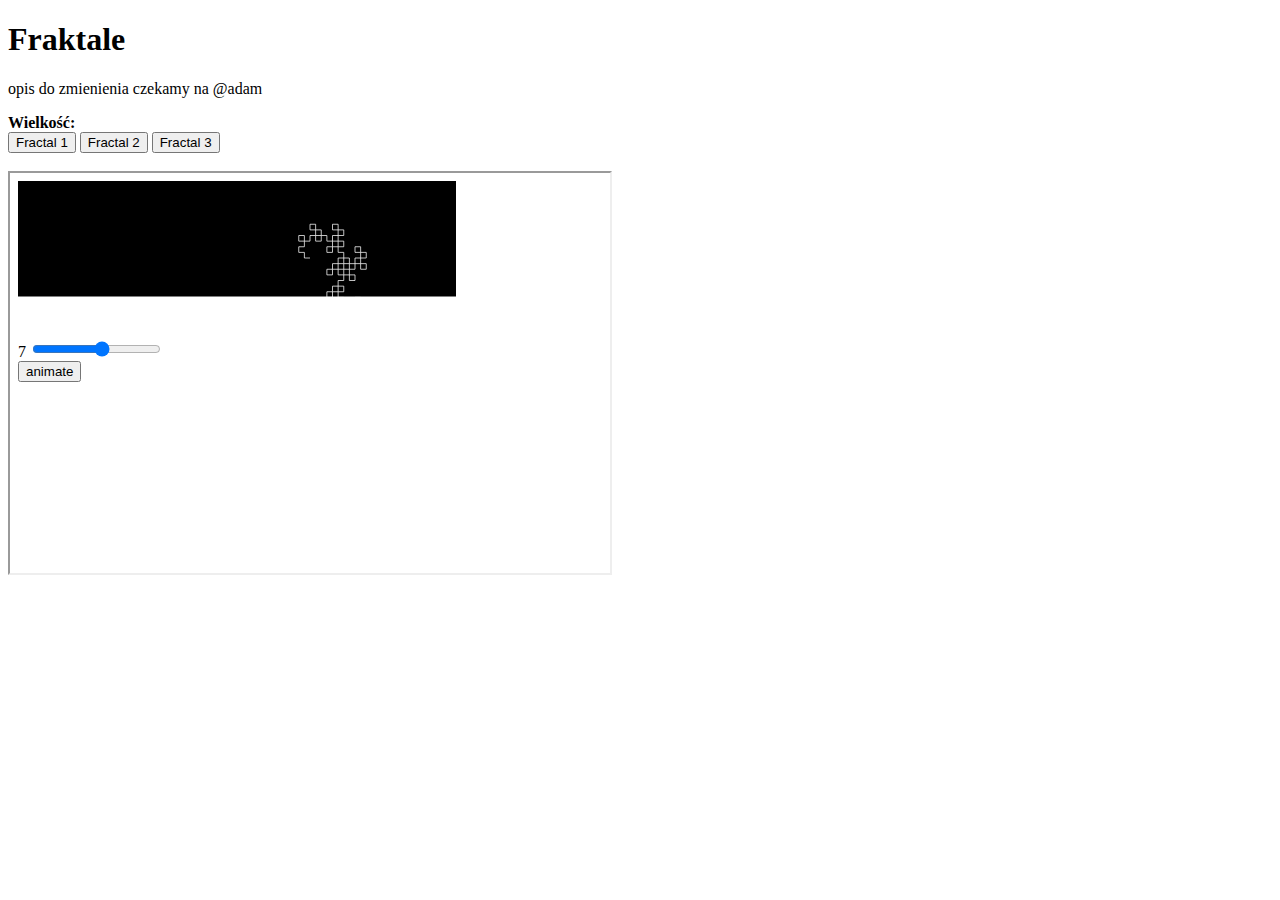
==== index.html @ 09fd3dd7 "zakładki, fraktal, UI" ====
<!DOCTYPE html>
<html lang="pl">
<head>
    <meta charset="UTF-8">
    <meta name="viewport" content="width=device-width, initial-scale=1.0">
    <title>Fraktale</title>
    <link rel="stylesheet" href="MyStyle.css">

</head>
<body>
    <h1 class="tytul">Fraktale</h1>
    <p class="opis">opis do zmienienia czekamy na @adam</p>
    <strong>Wielkość:</strong>
    <br>
    <button class="frak1Btn" onclick="changeIframe('fraktale/fraktal1.html')">Fractal 1</button>
    <button class="frak2Btn" onclick="changeIframe('fraktale/fraktal2.html')">Fractal 2</button>
    <button class="frak3tn" onclick="changeIframe('fraktale/fraktal3.html')">Fractal 3</button>
    <br><br>
    <iframe id="myIframe" class="ramka" src="fraktale/fraktal1.html" width="600" height="400"></iframe>
    <script>
        function changeIframe(url) {
            document.getElementById("myIframe").src = url;
        }
    </script>
</body>
</html>
---- MyStyle.css ----
/* fraktal marka */
canvas {

}
/* przycisk animuj marka xd */
.animBtn {
    
}
/* slider marka XD */
.slider {

}
/* przycisk fraktal 1 */
.frak1Btn {
    
}
/* przycisk fraktal 2 */
.frak2Btn {
    
}
/* przycisk fraktal 3 */
.frak3Btn {
    
}
/* tytul po prostu  */
.tytul {

}
/* to coś szare w któerym jest fraktal */
.ramka {

}
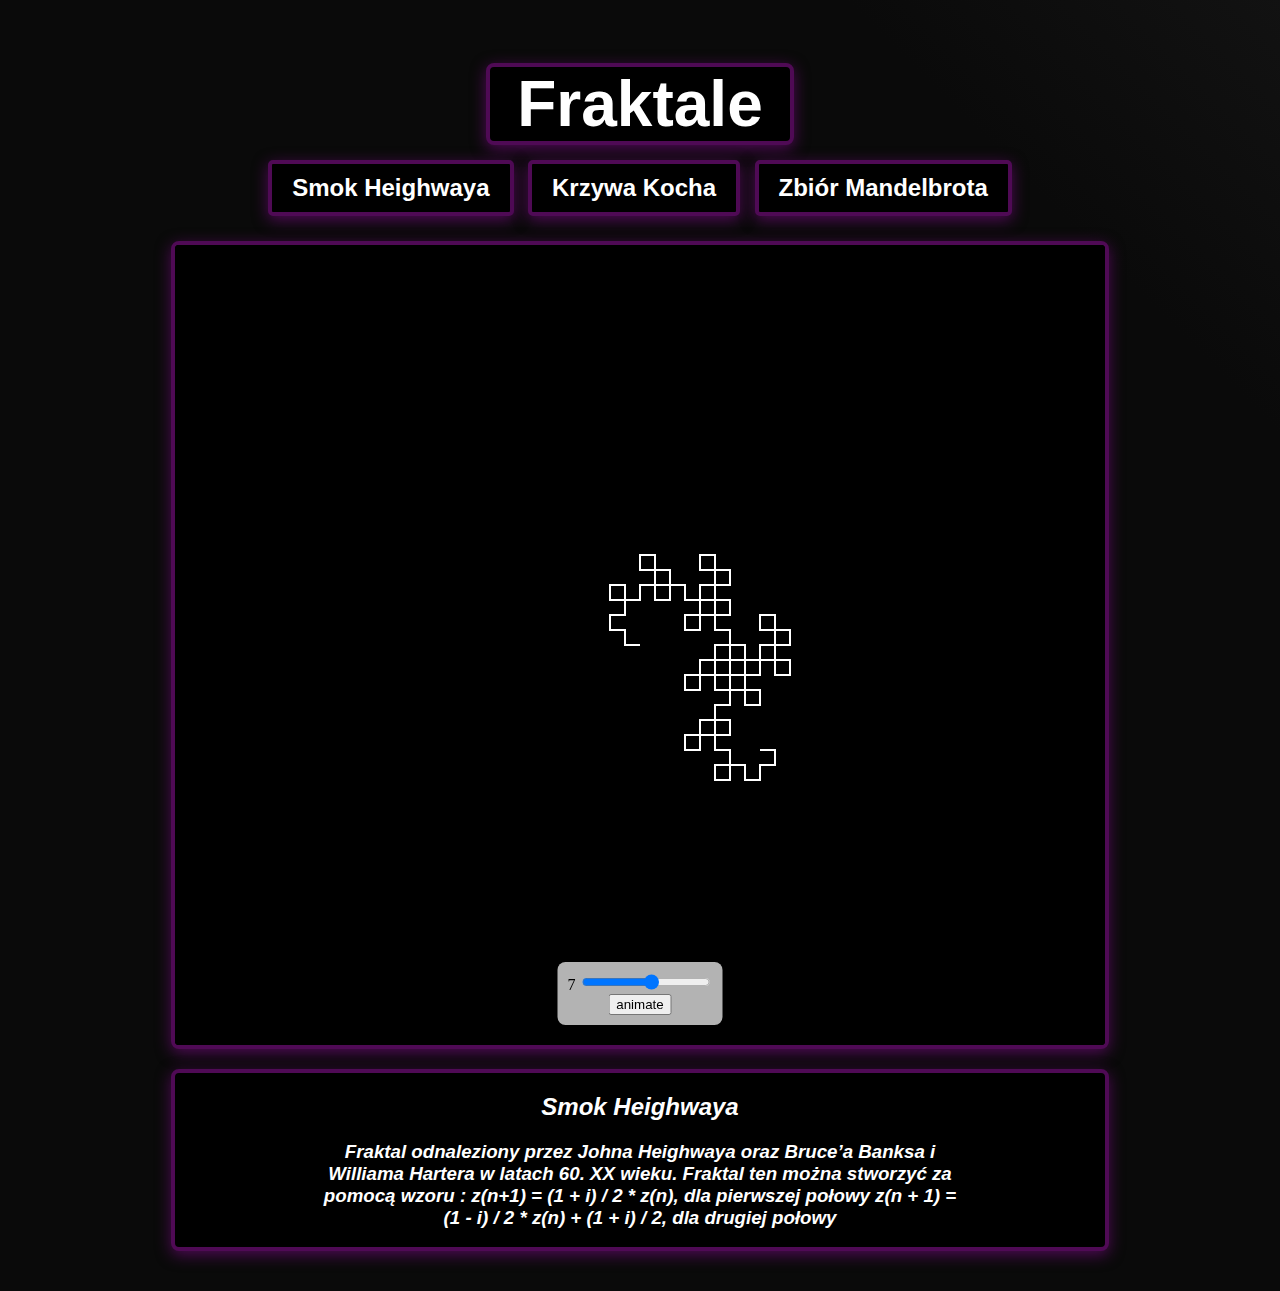
==== commit c50db9a3: "Work from 2025.04.03" ====
--- a/index.html
+++ b/index.html
@@ -1,26 +1,66 @@
 <!DOCTYPE html>
 <html lang="pl">
 <head>
-    <meta charset="UTF-8">
-    <meta name="viewport" content="width=device-width, initial-scale=1.0">
+    <meta charset="UTF-8"/>
+    <meta name="viewport" content="width=device-width, initial-scale=1.0"/>
     <title>Fraktale</title>
-    <link rel="stylesheet" href="MyStyle.css">
+    <link rel="stylesheet" href="MyStyle.css"/>
+</head>
+<script>
+    function changeTitle(text) {
+        const title = document.getElementById("opis-title");
+        title.textContent = text;
+    }
 
-</head>
+    function changeDetail(text) {
+        const detail = document.getElementById("opis-detail");
+        detail.textContent = text;
+    }
+
+    function fraktal1() {
+        changeIframe("fraktale/fraktal1.html");
+        changeTitle("Smok Heighwaya");
+        changeDetail(
+            "Fraktal odnaleziony przez Johna Heighwaya oraz Bruce’a Banksa i Williama Hartera w latach 60. XX wieku. Fraktal ten można stworzyć za pomocą wzoru : z(n+1) = (1 + i) / 2 * z(n), dla pierwszej połowy z(n + 1) = (1 - i) / 2 * z(n) + (1 + i) / 2, dla drugiej połowy"
+        );
+    }
+
+    function fraktal2() {
+        changeIframe("fraktale/fraktal2.html");
+        changeTitle("Krzywa Kocha");
+        changeDetail(
+            "Opisana w 1904 roku przez szwedzkiego matematyka Nielsa Fabiana Helgavon Kocha.Aby stworzyć fraktal zaczyna się od prostej linii, dzieli się wszystkie odcinki na 3 części i środkowy zastępuje ząbkiem o ramieniu długości 1 / 3 odcinka.Krok jest powtarzany w nieskończoność."
+        );
+    }
+
+    function fraktal3() {
+        changeIframe("fraktale/fraktal3.html");
+        changeTitle("Zbiór Mandelbrota");
+        changeDetail(
+            "Został odnaleziony przez Benoît B. Mandelbrota, był on francusko i amerykańskim matematykiem, który zdefiniował samo słowo fraktal, dlatego znany jest jako ojciec geometrii fraktalnej. Zbiór Mandelbrota jest jednym z najbardziej znanych i popularnych fraktali, można go przedstawić za pomocą funkcji : z(n+1) = z(n)^2 + c "
+        )
+    }
+</script>
 <body>
-    <h1 class="tytul">Fraktale</h1>
-    <p class="opis">opis do zmienienia czekamy na @adam</p>
-    <strong>Wielkość:</strong>
-    <br>
-    <button class="frak1Btn" onclick="changeIframe('fraktale/fraktal1.html')">Fractal 1</button>
-    <button class="frak2Btn" onclick="changeIframe('fraktale/fraktal2.html')">Fractal 2</button>
-    <button class="frak3tn" onclick="changeIframe('fraktale/fraktal3.html')">Fractal 3</button>
-    <br><br>
-    <iframe id="myIframe" class="ramka" src="fraktale/fraktal1.html" width="600" height="400"></iframe>
-    <script>
-        function changeIframe(url) {
-            document.getElementById("myIframe").src = url;
-        }
-    </script>
+<h1 class="tytul">Fraktale</h1>
+<div class="buttons-container">
+    <button class="frak1Btn" onclick="fraktal1()">Smok Heighwaya</button>
+    <button class="frak2Btn" onclick="fraktal2()">Krzywa Kocha</button>
+    <button class="frak3Btn" onclick="fraktal3()">Zbiór Mandelbrota</button>
+</div>
+<div class="sordek_ciezkosci_matki_ziemi">
+    <iframe id="myIframe" class="ramka" src="fraktale/fraktal1.html"></iframe>
+</div>
+<div class="opis">
+    <h2 id="opis-title"></h2>
+    <h3 id="opis-detail"></h3>
+</div>
+<script>
+    fraktal1();
+
+    function changeIframe(url) {
+        document.getElementById("myIframe").src = url;
+    }
+</script>
 </body>
 </html>--- a/MyStyle.css
+++ b/MyStyle.css
@@ -1,32 +1,165 @@
-/* fraktal marka */
-canvas {
+/* General styles */
+body {
+    margin: 0;
+    padding: 20px;
+    font-family: Arial, sans-serif;
+    display: flex;
+    flex-direction: column;
+    align-items: center;
+    box-sizing: border-box;
+    min-height: 100vh;
+
+    /* Smooth Gradient Background */
+    background: linear-gradient(45deg, #0a0a0a, #0a0a0a, #313131, #313131);
+    background-size: 400% 100%; /* Quadruple width for smoothness */
+    animation: gradient 15s linear infinite;
+}
+
+/* Title styles */
+.tytul {
+    width: 300px;
+    font-size: 4rem;
+    color: #ffffff;
+    background-color: #000000;
+    border-radius: 8px;
+    margin-bottom: 10px;
+    text-align: center;
+    box-shadow: 0 4px 15px #4f0a55;
+    border: 4px solid #4f0a55;
+}
+
+/* Description text */
+.opis {
+    color: #ffffff;
+    background-color: #000000;
+    border: 4px solid #4f0a55;
+    border-radius: 8px;
+    text-align: center;
+    margin-bottom: 20px;
+    margin-left: 40px;
+    margin-right: 40px;
+    font-style: italic;
+    box-shadow: 0 4px 15px #4f0a55;
+    width: 75%;
+}
+
+#opis-detail {
+    margin-left: 15%;
+    margin-right: 15%;
+}
+
+/* Buttons container */
+body > br {
+    display: none;
+}
+
+/* Fractal buttons */
+.frak1Btn,
+.frak2Btn,
+.frak3Btn {
+    padding: 10px 20px;
+    margin: 5px;
+    border: none;
+    border-radius: 5px;
+    font-weight: bold;
+    cursor: pointer;
+    transition: all 0.3s ease;
+    font-size: 1.5rem;
+}
+
+.frak1Btn {
+    border: 4px solid #4f0a55;
+    box-shadow: 0 4px 15px #4f0a55;
+    background-color: #000000;
+    color: #ffffff;
+}
+
+.frak2Btn {
+    border: 4px solid #4f0a55;
+    box-shadow: 0 4px 15px #4f0a55;
+    background-color: #000000;
+    color: #ffffff;
+}
+
+.frak3Btn {
+    border: 4px solid #4f0a55;
+    box-shadow: 0 4px 15px #4f0a55;
+    background-color: #000000;
+    color: #ffffff;
 
 }
-/* przycisk animuj marka xd */
-.animBtn {
-    
+
+/* Button hover effects */
+.frak1Btn:hover,
+.frak2Btn:hover,
+.frak3Btn:hover {
+    transform: translateY(-2px);
 }
-/* slider marka XD */
-.slider {
 
+.frak1Btn:active,
+.frak2Btn:active,
+.frak3Btn:active {
+    transform: translateY(0);
 }
-/* przycisk fraktal 1 */
-.frak1Btn {
-    
+
+/* Frame container */
+.sordek_ciezkosci_matki_ziemi {
+    width: 100%;
+    display: flex;
+    justify-content: center;
+    margin: 20px 0;
 }
-/* przycisk fraktal 2 */
-.frak2Btn {
-    
+
+/* Iframe styles */
+.ramka {
+    width: 75%;
+    height: 800px;
+    border: 4px solid #4f0a55;
+    border-radius: 8px;
+    box-shadow: 0 4px 15px #4f0a55;
+    background-color: #000000;
 }
-/* przycisk fraktal 3 */
-.frak3Btn {
-    
+
+/* Responsive adjustments */
+@media (max-width: 850px) {
+    .ramka {
+        width: 95%;
+        height: 500px;
+    }
 }
-/* tytul po prostu  */
-.tytul {
 
+@media (max-width: 600px) {
+    .tytul {
+        font-size: 2rem;
+    }
+
+    .frak1Btn,
+    .frak2Btn,
+    .frak3Btn {
+        padding: 8px 15px;
+        font-size: 0.9rem;
+    }
+
+    .ramka {
+        height: 400px;
+        width: 75%;
+    }
 }
-/* to coś szare w któerym jest fraktal */
-.ramka {
 
+@keyframes gradient {
+    0% {
+        background-position: 0% 50%;
+    }
+    50% {
+        background-position: 100% 50%;
+    }
+    100% {
+        background-position: 0% 50%;
+    }
+}
+
+@property --gradient-pos {
+    syntax: "<percentage>";
+    inherits: false;
+    initial-value: 0%;
 }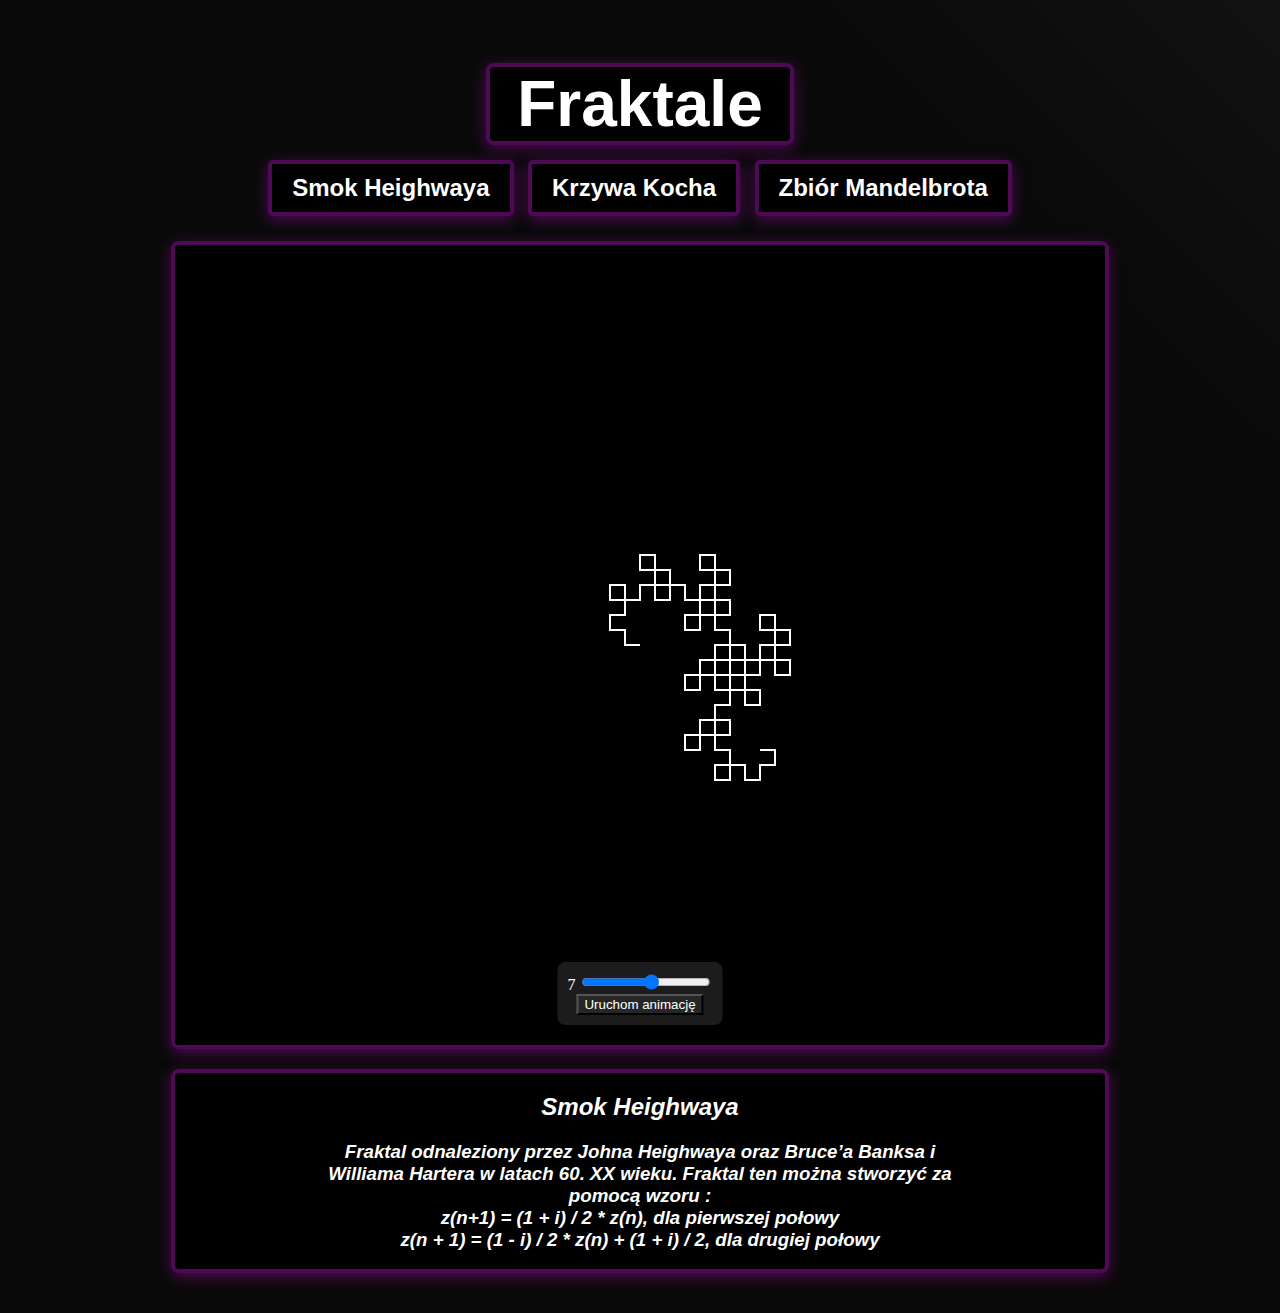
==== commit f7034f05: "add mandelbrot set and improve fractal generation, fix style.css to have global fractal1 and fractal" ====
--- a/index.html
+++ b/index.html
@@ -14,14 +14,14 @@
 
     function changeDetail(text) {
         const detail = document.getElementById("opis-detail");
-        detail.textContent = text;
+        detail.innerHTML = text;
     }
 
     function fraktal1() {
         changeIframe("fraktale/fraktal1.html");
         changeTitle("Smok Heighwaya");
         changeDetail(
-            "Fraktal odnaleziony przez Johna Heighwaya oraz Bruce’a Banksa i Williama Hartera w latach 60. XX wieku. Fraktal ten można stworzyć za pomocą wzoru : z(n+1) = (1 + i) / 2 * z(n), dla pierwszej połowy z(n + 1) = (1 - i) / 2 * z(n) + (1 + i) / 2, dla drugiej połowy"
+            "Fraktal odnaleziony przez Johna Heighwaya oraz Bruce’a Banksa i Williama Hartera w latach 60. XX wieku. Fraktal ten można stworzyć za pomocą wzoru : <br> z(n+1) = (1 + i) / 2 * z(n), dla pierwszej połowy <br> z(n + 1) = (1 - i) / 2 * z(n) + (1 + i) / 2, dla drugiej połowy"
         );
     }
 
@@ -29,15 +29,15 @@
         changeIframe("fraktale/fraktal2.html");
         changeTitle("Krzywa Kocha");
         changeDetail(
-            "Opisana w 1904 roku przez szwedzkiego matematyka Nielsa Fabiana Helgavon Kocha.Aby stworzyć fraktal zaczyna się od prostej linii, dzieli się wszystkie odcinki na 3 części i środkowy zastępuje ząbkiem o ramieniu długości 1 / 3 odcinka.Krok jest powtarzany w nieskończoność."
+            "Opisana w 1904 roku przez szwedzkiego matematyka Nielsa Fabiana Helgavon Kocha.Aby stworzyć fraktal zaczyna się od prostej linii, dzieli się wszystkie odcinki na 3 części i środkowy zastępuje ząbkiem o ramieniu długości 1 / 3 odcinka. Krok jest powtarzany w nieskończoność."
         );
     }
 
     function fraktal3() {
-        changeIframe("fraktale/fraktal3.html");
+        changeIframe("https://www.youtube.com/embed/vRleTC8nV54?si=HP-rk2GpsFxWpTN4autoplay=1&mute=1");
         changeTitle("Zbiór Mandelbrota");
         changeDetail(
-            "Został odnaleziony przez Benoît B. Mandelbrota, był on francusko i amerykańskim matematykiem, który zdefiniował samo słowo fraktal, dlatego znany jest jako ojciec geometrii fraktalnej. Zbiór Mandelbrota jest jednym z najbardziej znanych i popularnych fraktali, można go przedstawić za pomocą funkcji : z(n+1) = z(n)^2 + c "
+            "Został odnaleziony przez Benoît B. Mandelbrota, był on francusko i amerykańskim matematykiem, który zdefiniował samo słowo fraktal, dlatego znany jest jako ojciec geometrii fraktalnej. Zbiór Mandelbrota jest jednym z najbardziej znanych i popularnych fraktali, można go przedstawić za pomocą funkcji : <br> z(n+1) = z(n)^2 + c "
         )
     }
 </script>
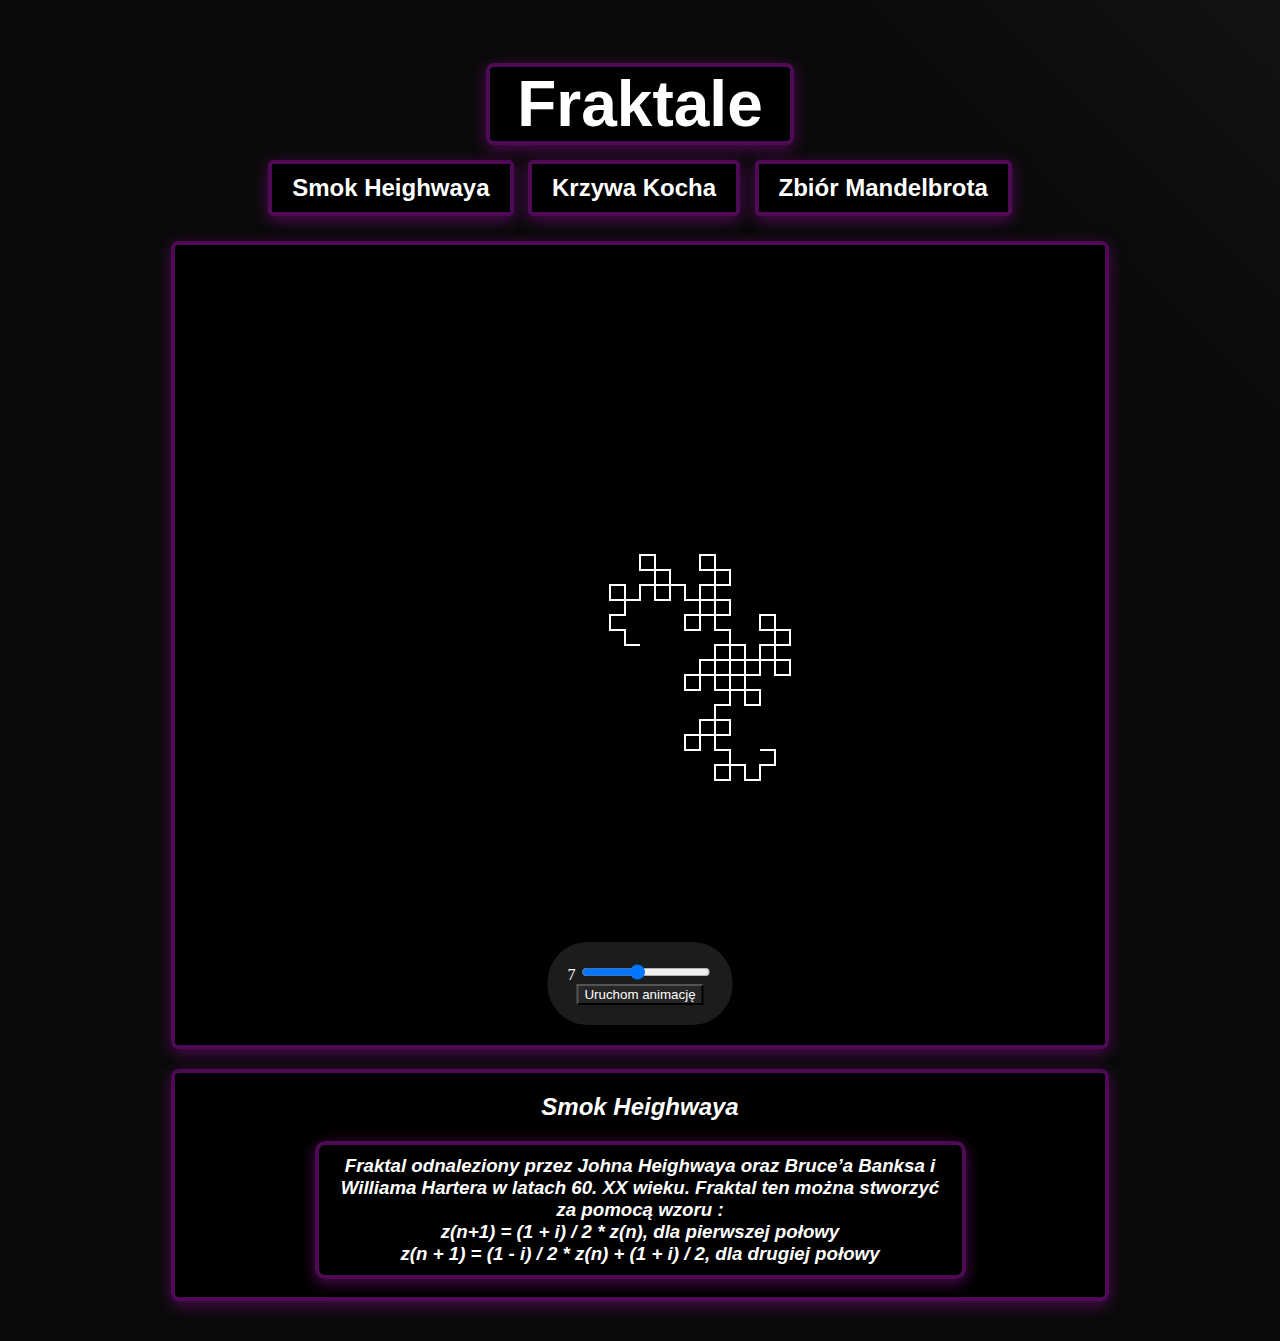
==== commit 9ab90b32: "work from 2025.04.04" ====
--- a/index.html
+++ b/index.html
@@ -34,10 +34,10 @@
     }
 
     function fraktal3() {
-        changeIframe("https://www.youtube.com/embed/vRleTC8nV54?si=HP-rk2GpsFxWpTN4autoplay=1&mute=1");
+        changeIframe("https://www.youtube.com/embed/GsQD2dhHoaU?si=OC-MdFlxQuLm6L8kautoplay=1&mute=1&loop=1");
         changeTitle("Zbiór Mandelbrota");
         changeDetail(
-            "Został odnaleziony przez Benoît B. Mandelbrota, był on francusko i amerykańskim matematykiem, który zdefiniował samo słowo fraktal, dlatego znany jest jako ojciec geometrii fraktalnej. Zbiór Mandelbrota jest jednym z najbardziej znanych i popularnych fraktali, można go przedstawić za pomocą funkcji : <br> z(n+1) = z(n)^2 + c "
+            "<a href='https://dulakgg.itch.io/zbior-mandelbroda'>Link do pobrania programu generującego zbiór Mandelbrota</a><br>Został odnaleziony przez Benoît B. Mandelbrota, był on francusko i amerykańskim matematykiem, który zdefiniował samo słowo fraktal, dlatego znany jest jako ojciec geometrii fraktalnej. Zbiór Mandelbrota jest jednym z najbardziej znanych i popularnych fraktali, można go przedstawić za pomocą funkcji : <br> z(n+1) = z(n)^2 + c "
         )
     }
 </script>
@@ -48,12 +48,16 @@
     <button class="frak2Btn" onclick="fraktal2()">Krzywa Kocha</button>
     <button class="frak3Btn" onclick="fraktal3()">Zbiór Mandelbrota</button>
 </div>
-<div class="sordek_ciezkosci_matki_ziemi">
+<div class="ajfrejm">
     <iframe id="myIframe" class="ramka" src="fraktale/fraktal1.html"></iframe>
 </div>
 <div class="opis">
     <h2 id="opis-title"></h2>
     <h3 id="opis-detail"></h3>
+    <h3 id="opis-extra">
+
+
+    </h3>
 </div>
 <script>
     fraktal1();
--- a/MyStyle.css
+++ b/MyStyle.css
@@ -1,4 +1,3 @@
-/* General styles */
 body {
     margin: 0;
     padding: 20px;
@@ -9,13 +8,16 @@
     box-sizing: border-box;
     min-height: 100vh;
 
-    /* Smooth Gradient Background */
     background: linear-gradient(45deg, #0a0a0a, #0a0a0a, #313131, #313131);
-    background-size: 400% 100%; /* Quadruple width for smoothness */
+    background-size: 400% 100%;
     animation: gradient 15s linear infinite;
 }
 
-/* Title styles */
+a {
+    text-decoration: none;
+    color: #4f0a55;
+}
+
 .tytul {
     width: 300px;
     font-size: 4rem;
@@ -28,7 +30,7 @@
     border: 4px solid #4f0a55;
 }
 
-/* Description text */
+
 .opis {
     color: #ffffff;
     background-color: #000000;
@@ -44,73 +46,58 @@
 }
 
 #opis-detail {
+    padding: 10px;
     margin-left: 15%;
     margin-right: 15%;
+    border: 4px solid #4f0a55;
+    border-radius: 10px;
+    box-shadow: 0 4px 15px #4f0a55
 }
 
-/* Buttons container */
-body > br {
-    display: none;
-}
 
-/* Fractal buttons */
 .frak1Btn,
 .frak2Btn,
 .frak3Btn {
     padding: 10px 20px;
     margin: 5px;
-    border: none;
     border-radius: 5px;
     font-weight: bold;
     cursor: pointer;
     transition: all 0.3s ease;
     font-size: 1.5rem;
-}
-
-.frak1Btn {
     border: 4px solid #4f0a55;
     box-shadow: 0 4px 15px #4f0a55;
     background-color: #000000;
     color: #ffffff;
 }
 
-.frak2Btn {
-    border: 4px solid #4f0a55;
-    box-shadow: 0 4px 15px #4f0a55;
-    background-color: #000000;
-    color: #ffffff;
-}
-
-.frak3Btn {
-    border: 4px solid #4f0a55;
-    box-shadow: 0 4px 15px #4f0a55;
-    background-color: #000000;
-    color: #ffffff;
-
-}
-
-/* Button hover effects */
 .frak1Btn:hover,
 .frak2Btn:hover,
 .frak3Btn:hover {
-    transform: translateY(-2px);
+    transform: translateY(-10px);
+    background-color: #0a554b;
+    border: 4px solid #0a554b;
+    box-shadow: 0 4px 15px #0a554b;
 }
 
 .frak1Btn:active,
 .frak2Btn:active,
 .frak3Btn:active {
-    transform: translateY(0);
+    transform: translateY(10px);
+    background-color: #0a554b;
+    border: 4px solid #0a554b;
+    box-shadow: 0 4px 15px #0a554b;
+    animation: jumper 0.5s linear infinite;
 }
 
-/* Frame container */
-.sordek_ciezkosci_matki_ziemi {
+
+.ajfrejm {
     width: 100%;
     display: flex;
     justify-content: center;
-    margin: 20px 0;
+    margin: 20px;
 }
 
-/* Iframe styles */
 .ramka {
     width: 75%;
     height: 800px;
@@ -118,14 +105,7 @@
     border-radius: 8px;
     box-shadow: 0 4px 15px #4f0a55;
     background-color: #000000;
-}
-
-/* Responsive adjustments */
-@media (max-width: 850px) {
-    .ramka {
-        width: 95%;
-        height: 500px;
-    }
+    animation: rgb 4s linear infinite;
 }
 
 @media (max-width: 600px) {
@@ -148,13 +128,48 @@
 
 @keyframes gradient {
     0% {
-        background-position: 0% 50%;
+        background-position: 0 50%;
     }
     50% {
         background-position: 100% 50%;
     }
     100% {
-        background-position: 0% 50%;
+        background-position: 0 50%;
+    }
+}
+
+@keyframes jumper {
+    0% {
+        transform: translateY(-10px)
+    }
+    50% {
+        transform: translateY(0px)
+    }
+    100% {
+        transform: translateY(-10px)
+    }
+}
+
+@keyframes rgb {
+    0% {
+        box-shadow: 0 4px 15px #4f0a55;
+        border: 4px solid #4f0a55;
+    }
+    25% {
+        box-shadow: 0 4px 15px #0a2455;
+        border: 4px solid #0a2455;
+    }
+    50% {
+        box-shadow: 0 4px 15px #0a5551;
+        border: 4px solid #0a5551;
+    }
+    75% {
+        box-shadow: 0 4px 15px #0a2455;
+        border: 4px solid #0a2455;
+    }
+    100% {
+        box-shadow: 0 4px 15px #4f0a55;
+        border: 4px solid #4f0a55;
     }
 }
 
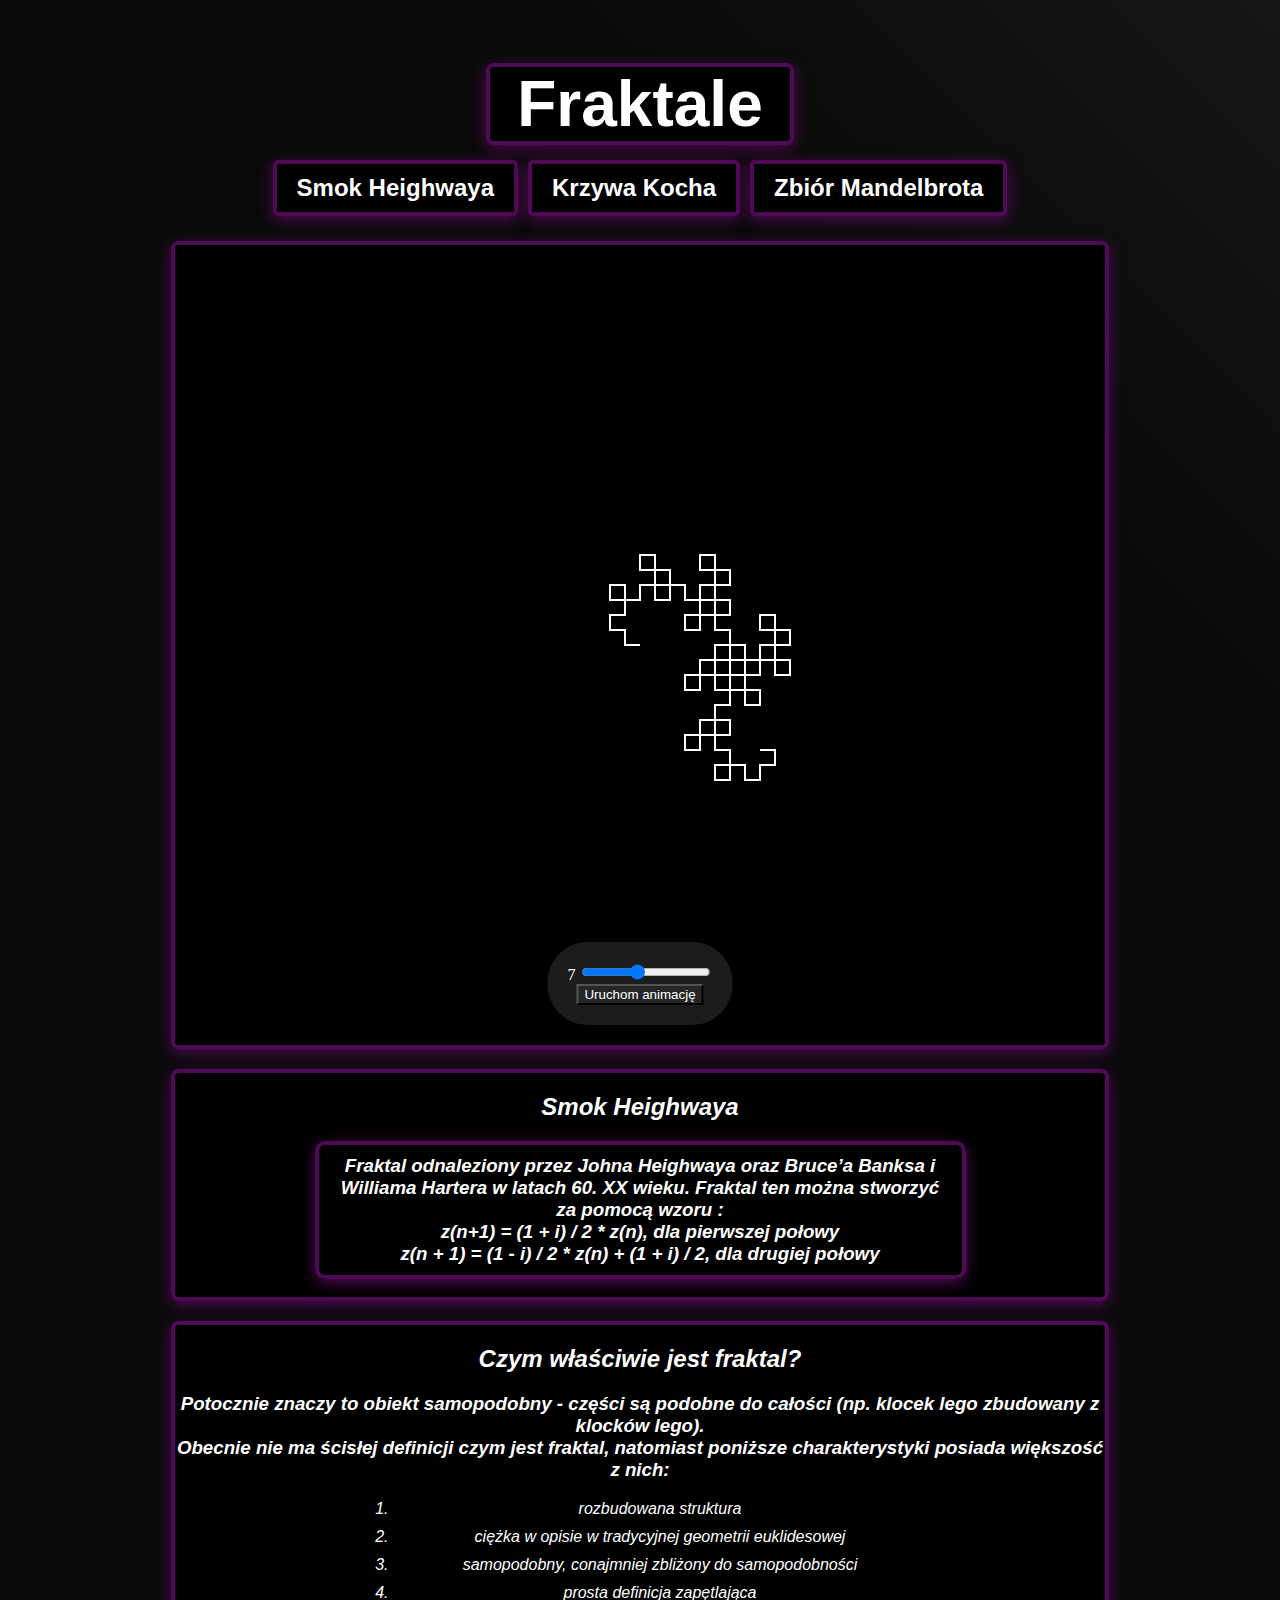
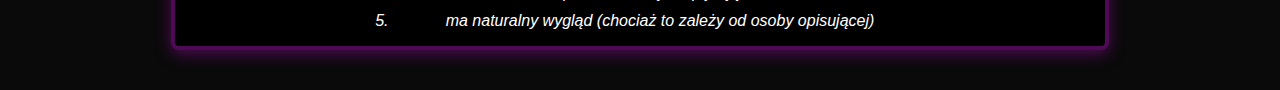
==== commit 90ee5da3: "add better responsiveness to the site and fractal scaling" ====
--- a/index.html
+++ b/index.html
@@ -8,12 +8,12 @@
 </head>
 <script>
     function changeTitle(text) {
-        const title = document.getElementById("opis-title");
+        const title = document.getElementById("fraktal-name");
         title.textContent = text;
     }
 
     function changeDetail(text) {
-        const detail = document.getElementById("opis-detail");
+        const detail = document.getElementById("fraktal-detail");
         detail.innerHTML = text;
     }
 
@@ -21,7 +21,10 @@
         changeIframe("fraktale/fraktal1.html");
         changeTitle("Smok Heighwaya");
         changeDetail(
-            "Fraktal odnaleziony przez Johna Heighwaya oraz Bruce’a Banksa i Williama Hartera w latach 60. XX wieku. Fraktal ten można stworzyć za pomocą wzoru : <br> z(n+1) = (1 + i) / 2 * z(n), dla pierwszej połowy <br> z(n + 1) = (1 - i) / 2 * z(n) + (1 + i) / 2, dla drugiej połowy"
+            `Fraktal odnaleziony przez Johna Heighwaya oraz Bruce’a Banksa i Williama Hartera w latach 60. XX wieku.
+            Fraktal ten można stworzyć za pomocą wzoru :
+            <br> z(n+1) = (1 + i) / 2 * z(n), dla pierwszej połowy
+            <br> z(n + 1) = (1 - i) / 2 * z(n) + (1 + i) / 2, dla drugiej połowy`
         );
     }
 
@@ -29,7 +32,10 @@
         changeIframe("fraktale/fraktal2.html");
         changeTitle("Krzywa Kocha");
         changeDetail(
-            "Opisana w 1904 roku przez szwedzkiego matematyka Nielsa Fabiana Helgavon Kocha.Aby stworzyć fraktal zaczyna się od prostej linii, dzieli się wszystkie odcinki na 3 części i środkowy zastępuje ząbkiem o ramieniu długości 1 / 3 odcinka. Krok jest powtarzany w nieskończoność."
+            `Opisana w 1904 roku przez szwedzkiego matematyka Nielsa Fabiana Helgavon Kocha.
+            Aby stworzyć fraktal zaczyna się od prostej linii,
+            dzieli się wszystkie odcinki na 3 części i środkowy zastępuje ząbkiem o ramieniu długości 1 / 3 odcinka.
+            Krok jest powtarzany w nieskończoność.`
         );
     }
 
@@ -37,8 +43,13 @@
         changeIframe("https://www.youtube.com/embed/GsQD2dhHoaU?si=OC-MdFlxQuLm6L8kautoplay=1&mute=1&loop=1");
         changeTitle("Zbiór Mandelbrota");
         changeDetail(
-            "<a href='https://dulakgg.itch.io/zbior-mandelbroda'>Link do pobrania programu generującego zbiór Mandelbrota</a><br>Został odnaleziony przez Benoît B. Mandelbrota, był on francusko i amerykańskim matematykiem, który zdefiniował samo słowo fraktal, dlatego znany jest jako ojciec geometrii fraktalnej. Zbiór Mandelbrota jest jednym z najbardziej znanych i popularnych fraktali, można go przedstawić za pomocą funkcji : <br> z(n+1) = z(n)^2 + c "
-        )
+            `<a href='https://dulakgg.itch.io/zbior-mandelbroda'>Link do pobrania programu generującego zbiór Mandelbrota</a>
+            <br>Został odnaleziony przez Benoît B. Mandelbrota, był on francusko i amerykańskim matematykiem,
+            który zdefiniował samo słowo fraktal, dlatego znany jest jako ojciec geometrii fraktalnej.
+            Zbiór Mandelbrota jest jednym z najbardziej znanych i popularnych fraktali,
+            można go przedstawić za pomocą funkcji :
+            <br> z(n+1) = z(n)^2 + c `
+        );
     }
 </script>
 <body>
@@ -52,13 +63,26 @@
     <iframe id="myIframe" class="ramka" src="fraktale/fraktal1.html"></iframe>
 </div>
 <div class="opis">
-    <h2 id="opis-title"></h2>
-    <h3 id="opis-detail"></h3>
-    <h3 id="opis-extra">
+    <h2 id="fraktal-name" class="opis-title"></h2>
+    <h3 id="fraktal-detail" class="opis-detail"></h3>
 
+</div>
+<div class="opis" id="opis">
+    <h2 class="opis-title">Czym właściwie jest fraktal?</h2>
+    <h3>
+        Potocznie znaczy to obiekt samopodobny - części są podobne do całości (np. klocek lego zbudowany z klocków lego). <br>
+        Obecnie nie ma ścisłej definicji czym jest fraktal, natomiast poniższe charakterystyki posiada większość z nich:
 
     </h3>
+    <ol>
+        <li>rozbudowana struktura</li>
+        <li>ciężka w opisie w tradycyjnej geometrii euklidesowej</li>
+        <li>samopodobny, conajmniej zbliżony do samopodobności</li>
+        <li>prosta definicja zapętlająca</li>
+        <li>ma naturalny wygląd (chociaż to zależy od osoby opisującej)</li>
+    </ol>
 </div>
+
 <script>
     fraktal1();
 
--- a/MyStyle.css
+++ b/MyStyle.css
@@ -45,7 +45,7 @@
     width: 75%;
 }
 
-#opis-detail {
+.opis-detail {
     padding: 10px;
     margin-left: 15%;
     margin-right: 15%;
@@ -54,6 +54,22 @@
     box-shadow: 0 4px 15px #4f0a55
 }
 
+li {
+    /*border: 4px solid #4f0a55;*/
+    /*border-radius: 5px;*/
+    /*display: block;*/
+    margin-left: 20%;
+    margin-right: 20%;
+    margin-top: 10px;
+}
+
+li::marker {
+    color: #ffffff;
+}
+
+.buttons-container {
+    display: flex;
+}
 
 .frak1Btn,
 .frak2Btn,
@@ -108,6 +124,15 @@
     animation: rgb 4s linear infinite;
 }
 
+@media (max-width: 1000px) {
+    .opis {
+        width: 100%;
+    }
+    .ramka {
+        width: 100%;
+    }
+}
+
 @media (max-width: 600px) {
     .tytul {
         font-size: 2rem;
@@ -117,12 +142,15 @@
     .frak2Btn,
     .frak3Btn {
         padding: 8px 15px;
-        font-size: 0.9rem;
+        font-size: 1rem;
+    }
+
+    .opis {
+        font-size: 0.7rem
     }
 
     .ramka {
         height: 400px;
-        width: 75%;
     }
 }
 
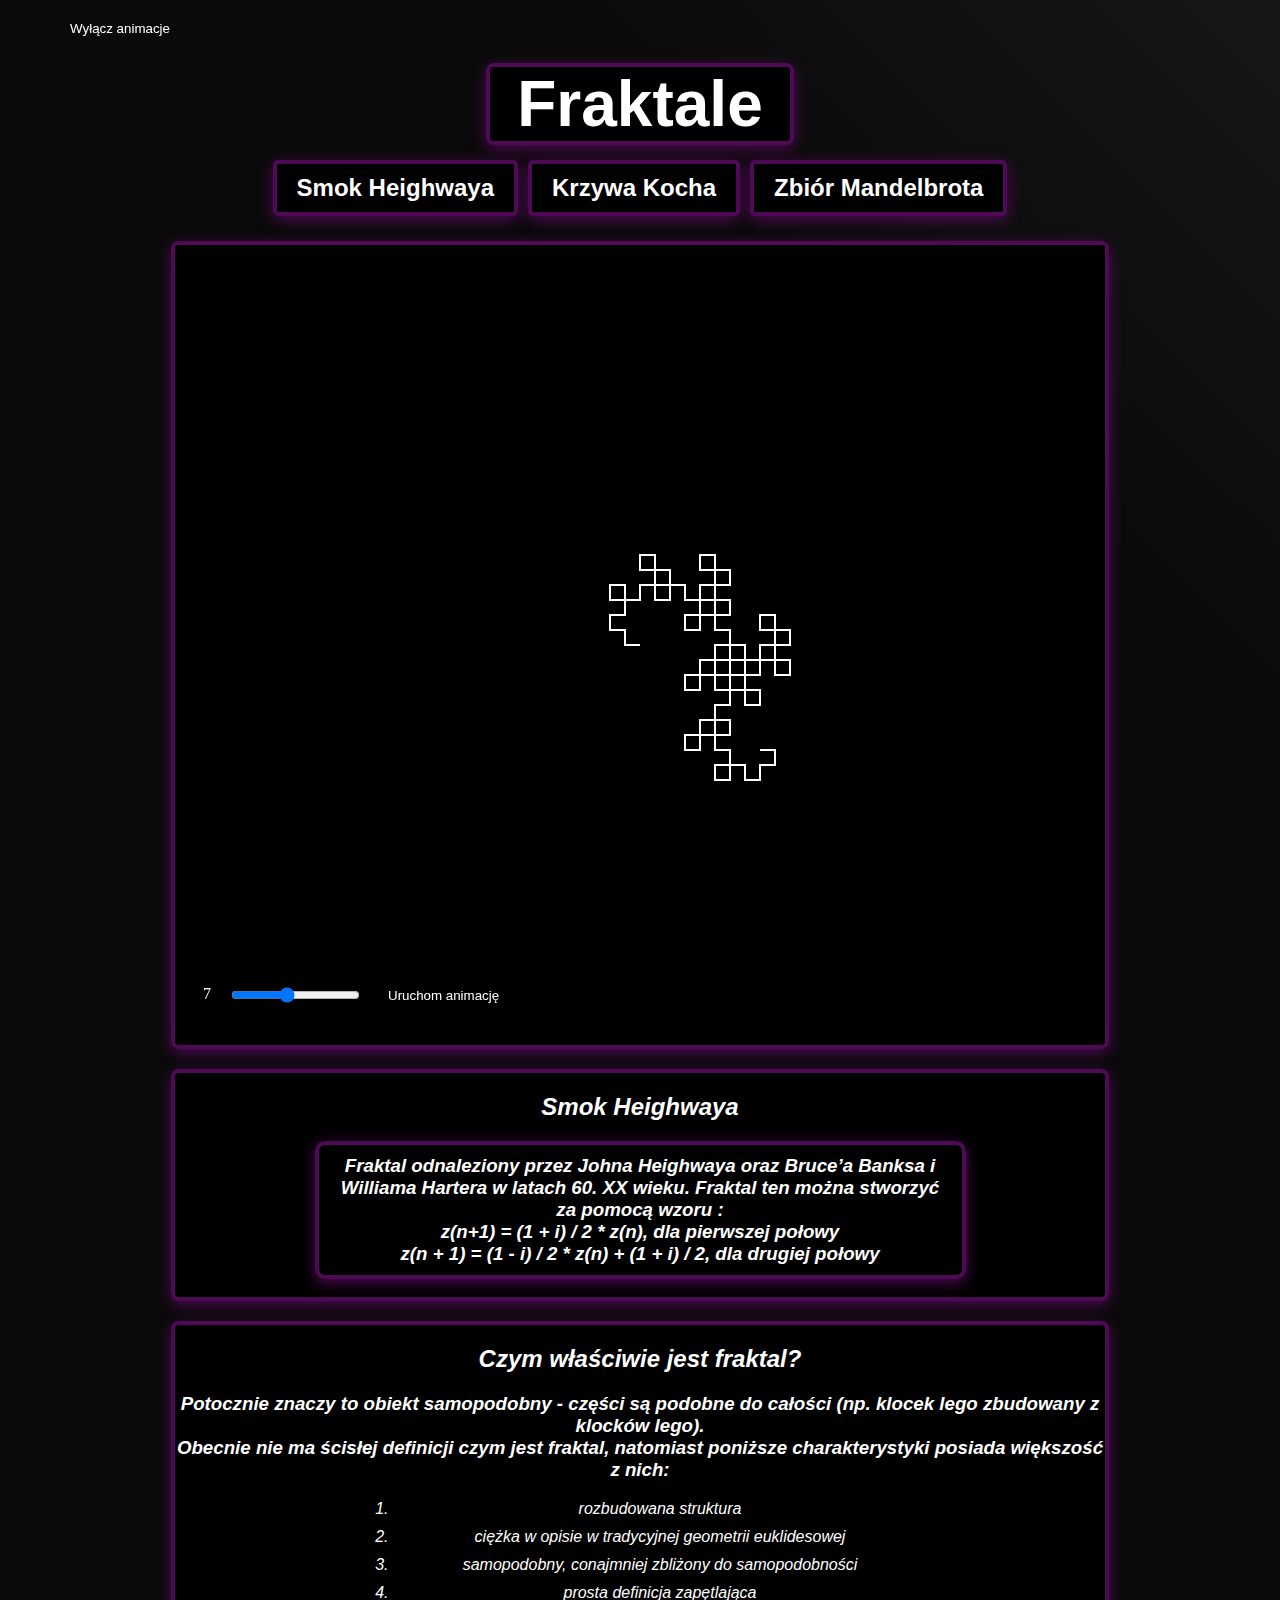
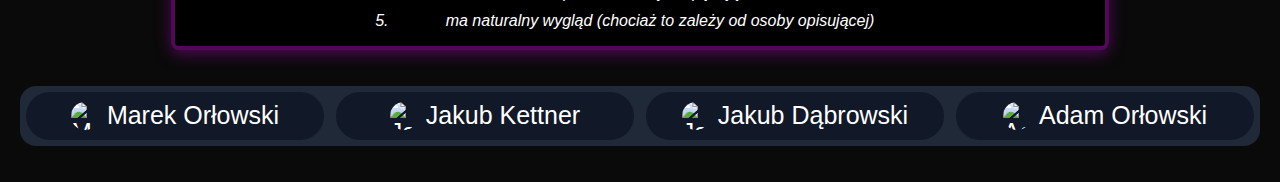
==== commit 81c1be41: "add disable animation, credits, and transparent controls" ====
--- a/index.html
+++ b/index.html
@@ -4,7 +4,9 @@
     <meta charset="UTF-8"/>
     <meta name="viewport" content="width=device-width, initial-scale=1.0"/>
     <title>Fraktale</title>
+    <link rel="icon" href="favicon.ico" type="image/x-icon">
     <link rel="stylesheet" href="MyStyle.css"/>
+    <link rel="stylesheet" href="https://cdnjs.cloudflare.com/ajax/libs/font-awesome/4.7.0/css/font-awesome.min.css">
 </head>
 <script>
     function changeTitle(text) {
@@ -40,7 +42,7 @@
     }
 
     function fraktal3() {
-        changeIframe("https://www.youtube.com/embed/GsQD2dhHoaU?si=OC-MdFlxQuLm6L8kautoplay=1&mute=1&loop=1");
+        changeIframe("https://www.youtube.com/embed/GsQD2dhHoaU?si=aFJ1dkmoDg0lgq6Zautoplay=1&mute=1&loop=1playlist=GsQD2dhHoaU");
         changeTitle("Zbiór Mandelbrota");
         changeDetail(
             `<a href='https://dulakgg.itch.io/zbior-mandelbroda'>Link do pobrania programu generującego zbiór Mandelbrota</a>
@@ -51,8 +53,19 @@
             <br> z(n+1) = z(n)^2 + c `
         );
     }
+
+    function disableAnimations() {
+        const style = document.createElement("style");
+        style.id = "disable-animations";
+        style.innerHTML = "* {animation: none !important}";
+        document.head.appendChild(style);
+
+        const disAnimBtn = document.getElementById("disable-anim-btn");
+        disAnimBtn.remove();
+    }
 </script>
 <body>
+<button onclick="disableAnimations()" id="disable-anim-btn">Wyłącz animacje</button>
 <h1 class="tytul">Fraktale</h1>
 <div class="buttons-container">
     <button class="frak1Btn" onclick="fraktal1()">Smok Heighwaya</button>
@@ -70,7 +83,8 @@
 <div class="opis" id="opis">
     <h2 class="opis-title">Czym właściwie jest fraktal?</h2>
     <h3>
-        Potocznie znaczy to obiekt samopodobny - części są podobne do całości (np. klocek lego zbudowany z klocków lego). <br>
+        Potocznie znaczy to obiekt samopodobny - części są podobne do całości (np. klocek lego zbudowany z klocków
+        lego). <br>
         Obecnie nie ma ścisłej definicji czym jest fraktal, natomiast poniższe charakterystyki posiada większość z nich:
 
     </h3>
@@ -82,6 +96,71 @@
         <li>ma naturalny wygląd (chociaż to zależy od osoby opisującej)</li>
     </ol>
 </div>
+<div class="footer" id="footer-buttons">
+    <!-- Contributorzy zostaną załadowani tutaj -->
+</div>
+<script>
+    const contributors = [
+        { username: "MAREKOR555", label: "Marek Orłowski" },
+        { username: "dulakgg", label: "Jakub Kettner" },
+        { username: "mucieky", label: "Jakub Dąbrowski" },
+        { username: "adamo-chm", label: "Adam Orłowski" },
+    ];
+
+    const repoLink = "https://github.com/dulakgg/Fraktale";
+    const container = document.getElementById("footer-buttons");
+
+    // Fallback avatar (GitHub default)
+    const FALLBACK_AVATAR = "https://github.githubassets.com/images/modules/logos_page/GitHub-Mark.png";
+
+    async function loadGitHubUsers() {
+        if (!container) {
+            console.error("Error: container element not found");
+            return;
+        }
+
+        try {
+            const users = await Promise.all(
+                contributors.map(async (c) => {
+                    try {
+                        const res = await fetch(`https://api.github.com/users/${c.username}`);
+                        if (!res.ok) {
+                            console.warn(`Failed to fetch ${c.username}:`);
+                            return { avatar: FALLBACK_AVATAR, label: c.label };
+                        }
+                        const data = await res.json();
+                        return {
+                            avatar: data.avatar_url || FALLBACK_AVATAR,
+                            label: c.label,
+                        };
+                    } catch (err) {
+                        console.warn(`Failed to fetch ${c.username}:`, err);
+                        return { avatar: FALLBACK_AVATAR, label: c.label };
+                    }
+                })
+            );
+
+            users.forEach((user) => {
+                const link = document.createElement("a");
+                link.href = repoLink;
+                link.className = "gh-button";
+                link.target = "_blank";
+                link.innerHTML = `
+                <img src="${user.avatar}" alt="${user.label}" />
+                <span>${user.label}</span>
+            `;
+                container.appendChild(link);
+            });
+        } catch (error) {
+            console.error("Error loading GitHub user data:", error);
+        }
+    }
+
+    loadGitHubUsers();
+
+
+</script>
+
 
 <script>
     fraktal1();
--- a/MyStyle.css
+++ b/MyStyle.css
@@ -11,6 +11,54 @@
     background: linear-gradient(45deg, #0a0a0a, #0a0a0a, #313131, #313131);
     background-size: 400% 100%;
     animation: gradient 15s linear infinite;
+}
+
+.footer {
+    display: flex;
+    width: 100%;
+    background-color: #1f2937;
+    height: 60px;
+    border-radius: 16px;
+    margin: 1rem 0; /* odstęp od dołu strony */
+    overflow: hidden;
+}
+
+.gh-button {
+    flex: 1;
+    display: flex;
+    align-items: center;
+    justify-content: center;
+    gap: 0.5rem;
+    background-color: #111827;
+    color: white;
+    text-decoration: none;
+    font-size: 25px;
+    transition: background-color 0.2s ease;
+    border-radius: 9999px; /* pełne zaokrąglenie – pigułka */
+    margin: 6px;
+}
+
+.gh-button:hover {
+    background-color: #374151;
+}
+
+.gh-button img {
+    width: 28px;
+    height: 28px;
+    border-radius: 50%;
+    object-fit: cover;
+}
+
+@media (max-width: 600px) {
+    .footer {
+        flex-direction: column;
+        height: auto;
+    }
+
+    .gh-button {
+        justify-content: flex-start;
+        padding: 0.6rem 1rem;
+    }
 }
 
 a {
@@ -106,6 +154,15 @@
     animation: jumper 0.5s linear infinite;
 }
 
+#disable-anim-btn {
+    align-self:normal;
+    position:fixed;
+    width: 200px;
+    color: white;
+    margin:0;
+    background-color: transparent;
+    border: none;
+}
 
 .ajfrejm {
     width: 100%;
@@ -128,6 +185,7 @@
     .opis {
         width: 100%;
     }
+
     .ramka {
         width: 100%;
     }
